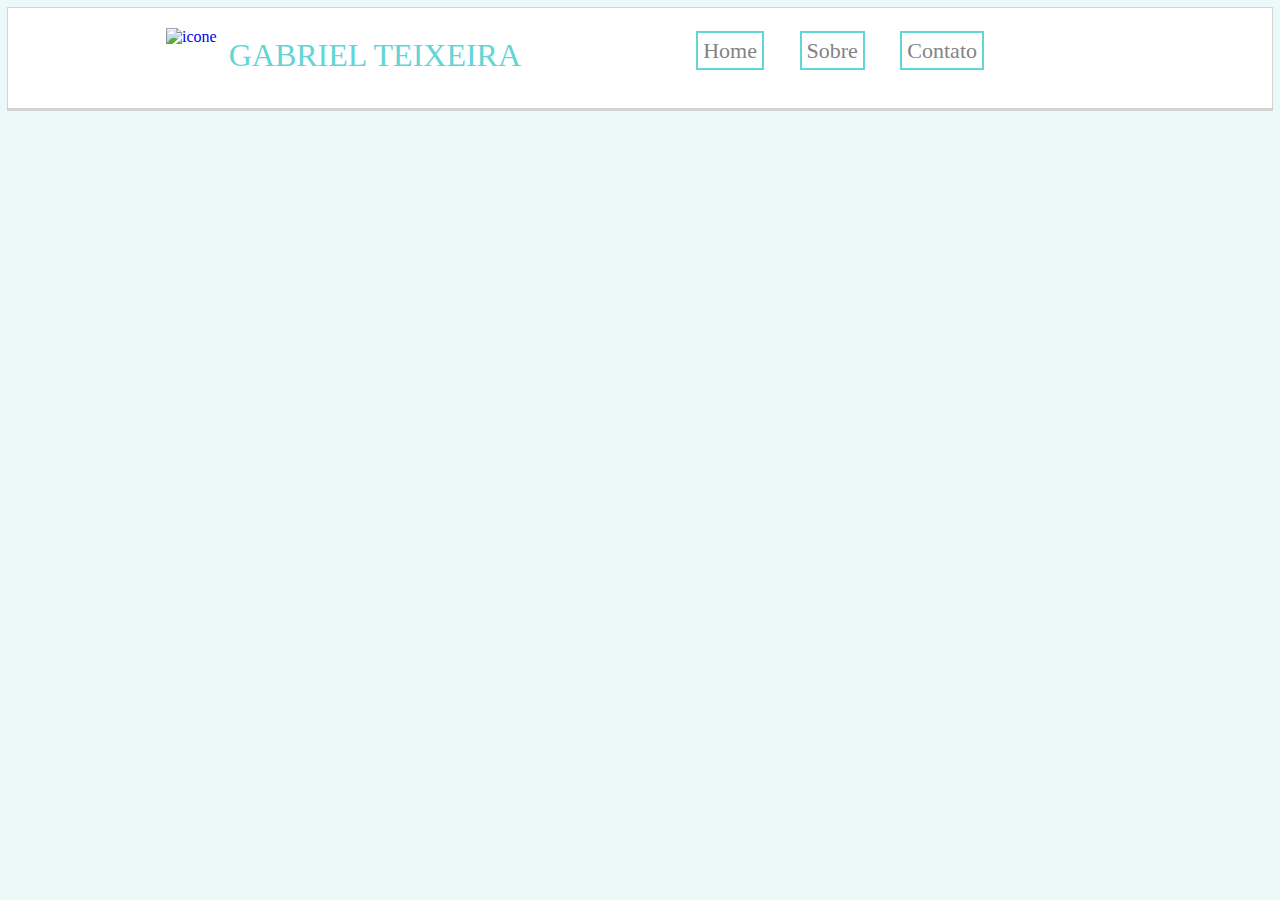
==== index.html @ cb0428c5 "Alteração de pasta" ====
<!DOCTYPE html>
<html lang="pt-br">
    <head>
        <meta charset="UTF-8">
        <title>About Myself</title>
        <link rel="stylesheet" type="text/css" href="header.css">
        <link rel="stylesheet" type="text/css" href="style.css">
        <link rel="shortcut icon" type="image/x-icon" href="https://image.flaticon.com/icons/svg/875/875503.svg">
    </head>
    <body>
        <header>
            <div class="caixa">
                <a href="index.html">
                    <img class="icone" src="https://image.flaticon.com/icons/svg/875/875641.svg" alt="icone">
                    
                </a>
                <h1>Gabriel Teixeira</h1>
                <nav>
                    <ul>
                        <li><a href="index.html">Home</a></li>
                        <li><a href="sobre.html">Sobre</a></li>
                        <li><a href="contato.html">Contato</a></li>
                    </ul>
                </nav>
            </div>
        </header>
        <main>

        </main>
    </body>
</html>
---- header.css ----
body {
    background: rgb(235, 250, 249);
}
header {
    background: white;
    padding: 20px 0 0 0;
    border-bottom: 2px solid lightgray;
    outline: 1px solid lightgray;
}

.caixa {
    position: relative;
    width: 75%;
    margin: 0 auto;
}

header a {
    text-decoration: none;
}


h1 {
    font-family: "Times New Roman", Times, serif;
    display: inline-block;
    vertical-align: top;
    text-transform: uppercase;
    font-weight: lighter;
    color: rgb(96, 214, 214);
    position: relative;
    bottom: 12px;
    margin-left: 8px;
}

.icone {
    height: 50px;
}

nav ul {
    display: inline-block;
    position: absolute;
    margin-right: 100px;
    right: 0;
    top: 0;
    font-size: 22px;
    color: rgb(131, 131, 131);
    margin-top: 10px;
}

nav li {
    display: inline;
    margin-right: 30px;
    text-decoration: none;
    padding: 5px;
    border: 2px solid rgb(96, 214, 214);
}

nav a {
    color: rgb(131, 131, 131);
}

li a:hover {
    color: rgb(2, 207, 207);
}
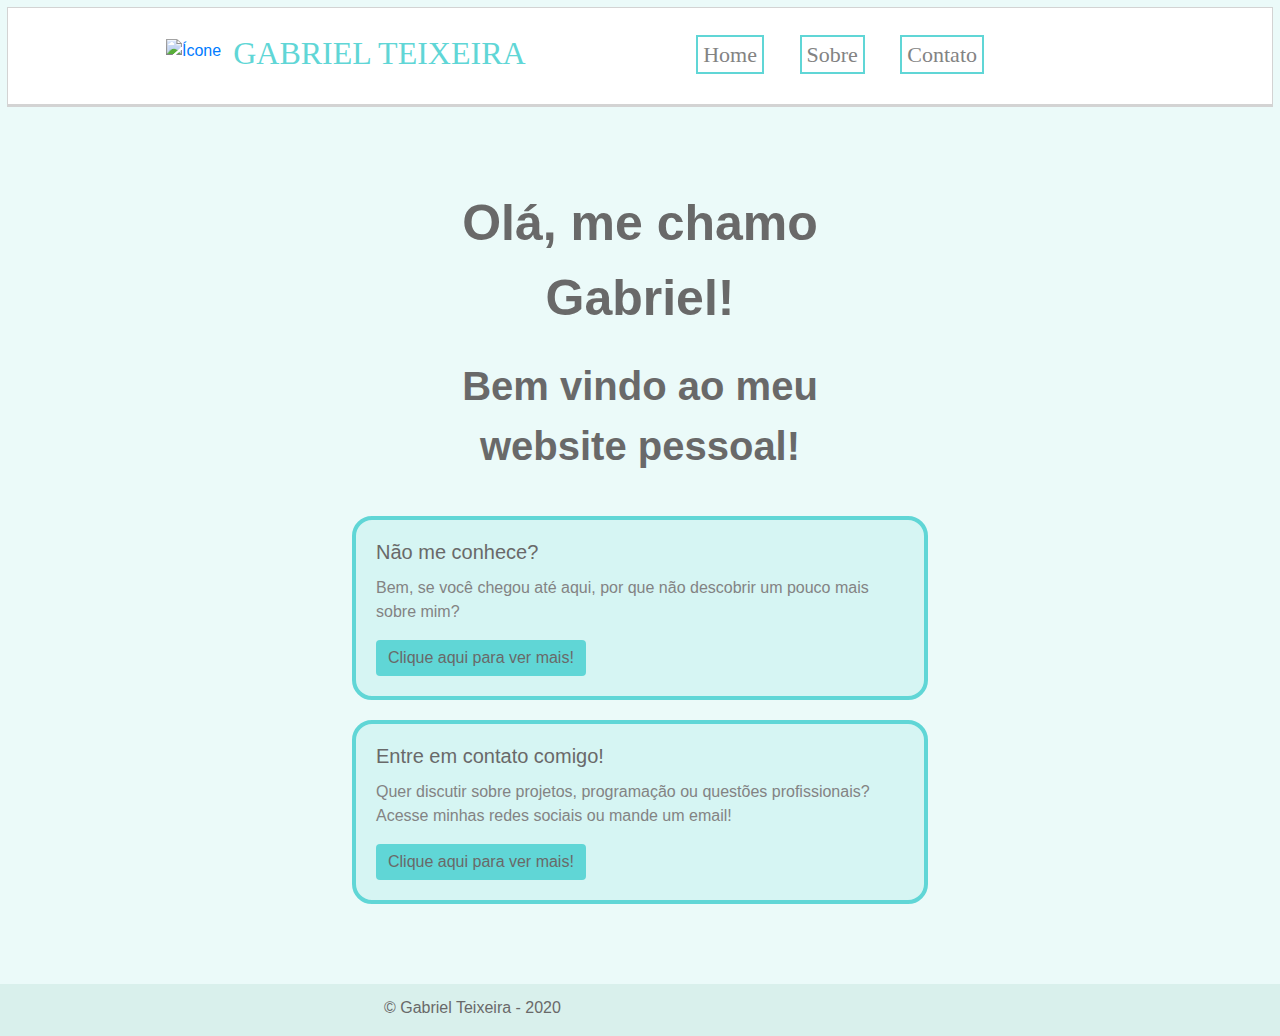
==== commit bb355099: "Reorganização de arquivos" ====
--- a/index.html
+++ b/index.html
@@ -2,17 +2,22 @@
 <html lang="pt-br">
     <head>
         <meta charset="UTF-8">
+        <meta name="viewport" content="width=device-width, initial-scale=1, shrink-to-fit=no">
+        <meta name="viewport" content="width=device-width,initial-scale=1,maximum-scale=1,user-scalable=no">
+        <meta http-equiv="X-UA-Compatible" content="IE=edge,chrome=1">
+        <meta name="HandheldFriendly" content="true">
         <title>About Myself</title>
-        <link rel="stylesheet" type="text/css" href="header.css">
-        <link rel="stylesheet" type="text/css" href="style.css">
+        <link rel="stylesheet" type="text/css" href="css/bootstrap.min.css">
+        <link rel="stylesheet" type="text/css" href="css/header.css">
+        <link rel="stylesheet" type="text/css" href="css/style.css">
         <link rel="shortcut icon" type="image/x-icon" href="https://image.flaticon.com/icons/svg/875/875503.svg">
     </head>
+
     <body>
         <header>
             <div class="caixa">
                 <a href="index.html">
-                    <img class="icone" src="https://image.flaticon.com/icons/svg/875/875641.svg" alt="icone">
-                    
+                    <img class="icone" src="https://image.flaticon.com/icons/svg/875/875641.svg" alt="Ícone">
                 </a>
                 <h1>Gabriel Teixeira</h1>
                 <nav>
@@ -24,8 +29,38 @@
                 </nav>
             </div>
         </header>
+
         <main>
+            <div class="introducao">
+                Olá, me chamo Gabriel!
+            </div>
+            <div class="introducao-subtexto">
+                Bem vindo ao meu website pessoal!
+            </div>
+            <div class="card-custom" class="card">
+                <div class="card-body" >
+                  <h5 class="card-title">Não me conhece?</h5>
+                  <p class="card-text">Bem, se você chegou até aqui, por que não descobrir um pouco mais sobre mim?</p>
+                  <a href="sobre.html" class="btn btn-primary">Clique aqui para ver mais!</a>
+                </div>
+            </div>
+            <div class="card-custom" class="card">
+                <div class="card-body" >
+                  <h5 class="card-title">Entre em contato comigo!</h5>
+                  <p class="card-text">Quer discutir sobre projetos, programação ou questões profissionais? Acesse minhas redes sociais ou mande um email!</p>
+                  <a href="contato.html" class="btn btn-primary">Clique aqui para ver mais!</a>
+                </div>
+            </div>
 
         </main>
+        <footer>
+            <div id="copyright">
+                <p class="copyright-texto">&copy; Gabriel Teixeira - 2020</p>
+            </div>
+        </footer>
+
+        <script src="https://code.jquery.com/jquery-3.5.1.slim.min.js" integrity="sha384-DfXdz2htPH0lsSSs5nCTpuj/zy4C+OGpamoFVy38MVBnE+IbbVYUew+OrCXaRkfj" crossorigin="anonymous"></script>
+        <script src="https://cdn.jsdelivr.net/npm/popper.js@1.16.0/dist/umd/popper.min.js" integrity="sha384-Q6E9RHvbIyZFJoft+2mJbHaEWldlvI9IOYy5n3zV9zzTtmI3UksdQRVvoxMfooAo" crossorigin="anonymous"></script>
+        <script src="https://stackpath.bootstrapcdn.com/bootstrap/4.5.0/js/bootstrap.min.js" integrity="sha384-OgVRvuATP1z7JjHLkuOU7Xw704+h835Lr+6QL9UvYjZE3Ipu6Tp75j7Bh/kR0JKI" crossorigin="anonymous"></script>
     </body>
 </html>
--- a/css/header.css
+++ b/css/header.css
@@ -0,0 +1,70 @@
+/* header para html com bootstrap*/
+body {
+    background: rgb(235, 250, 249);
+}
+header {
+    background: white;
+    padding: 20px 0 30px 0;
+    margin-left: 8px;
+    margin-top: 8px;
+    margin-right: 8px;
+    border-bottom: 2px solid lightgray;
+    outline: 1px solid lightgray;
+}
+
+.caixa {
+    position: relative;
+    width: 75%;
+    margin: 0 auto;
+}
+
+header a {
+    text-decoration: none !important;
+}
+
+
+h1 {
+    font-family: "Times New Roman", Times, serif;
+    display: inline-block;
+    vertical-align: middle;
+    text-transform: uppercase;
+    font-weight: lighter;
+    font-size: 32px;
+    color: rgb(96, 214, 214);
+    position: relative;
+    top: 6px;
+    right:0.4px;
+    margin-left: 8px;
+}
+
+.icone {
+    height: 50px;
+}
+
+nav ul {
+    display: inline-block;
+    position: absolute;
+    margin-right: 100px;
+    right: 0;
+    top: 0;
+    font-family: "Times New Roman", Times, serif;
+    font-size: 22px;
+    color: rgb(131, 131, 131);
+    margin-top: 10px;
+}
+
+nav li {
+    display: inline;
+    margin-right: 30px;
+    padding: 5px;
+    border: 2px solid rgb(96, 214, 214);
+}
+
+nav a {
+    color: rgb(131, 131, 131);
+}
+
+li a:hover {
+    color: rgb(2, 207, 207);
+}
+
--- a/css/style.css
+++ b/css/style.css
@@ -0,0 +1,65 @@
+.introducao {
+    font-family: -apple-system,BlinkMacSystemFont,"Segoe UI",Roboto,"Helvetica Neue",Arial,"Noto Sans",sans-serif,"Apple Color Emoji","Segoe UI Emoji","Segoe UI Symbol","Noto Color Emoji";
+    font-weight: 600;
+    font-size: 50px;
+    text-align: center;
+    color:rgb(105, 105, 105);
+    width:40%;
+    display: block;
+    position: relative;
+    margin: 80px auto 20px auto;
+}
+.introducao-subtexto {
+    font-family: -apple-system,BlinkMacSystemFont,"Segoe UI",Roboto,"Helvetica Neue",Arial,"Noto Sans",sans-serif,"Apple Color Emoji","Segoe UI Emoji","Segoe UI Symbol","Noto Color Emoji";
+    font-weight: 600;
+    font-size: 40px;
+    text-align: center;
+    color:rgb(105, 105, 105);
+    width:40%;
+    position: relative;
+    display: block;
+    margin: 20px auto 40px auto;
+}
+
+.card-custom {
+    position: relative;
+    background: rgb(214, 245, 243);
+    border: 4px solid rgb(96, 214, 214);
+    border-radius: 20px;
+    margin: 20px auto 20px auto;
+    width: 45%;
+}
+
+.card-custom a:hover {
+    color: darkgray;
+    background: rgb(27, 255, 255);
+}
+.card-title {
+    color: rgb(105, 105, 105);
+}
+
+.card-text {
+    color: rgb(131, 131, 131);
+}
+
+.btn-primary {
+    text-decoration: none;
+    background: rgb(96, 214, 214);
+    border: rgb(96, 214, 214);
+    color:rgb(105, 105, 105);
+}
+
+#copyright {
+    background: rgb(217, 240, 236);
+    display: flex;
+    flex-direction: row;
+    margin: 80px 0 0 0;
+    width: 100%;
+    padding: 12px 0 0 0;
+    bottom: 8%;
+}
+
+.copyright-texto {
+    color: rgb(105, 105, 105);
+    margin-left: 30%;
+}
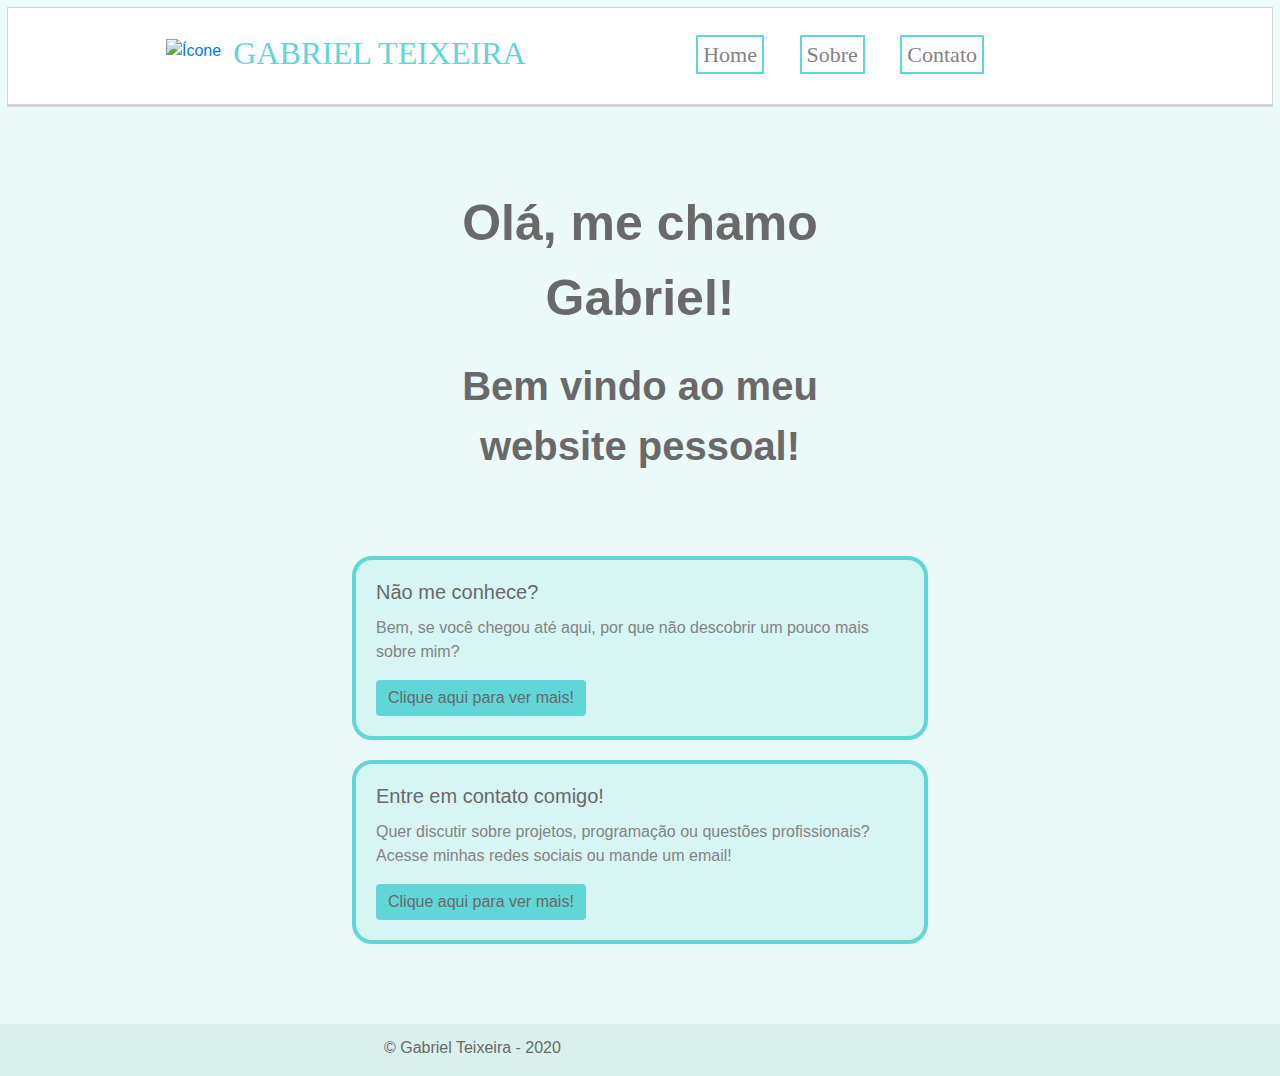
==== commit 4df1826b: "Formatação mobile - header com bootstrap" ====
--- a/index.html
+++ b/index.html
@@ -16,10 +16,12 @@
     <body>
         <header>
             <div class="caixa">
-                <a href="index.html">
-                    <img class="icone" src="https://image.flaticon.com/icons/svg/875/875641.svg" alt="Ícone">
-                </a>
-                <h1>Gabriel Teixeira</h1>
+                <div class="caixa-logo">
+                    <a href="index.html">
+                        <img class="icone" src="https://image.flaticon.com/icons/svg/875/875641.svg" alt="Ícone">
+                    </a>
+                    <h1>Gabriel Teixeira</h1>
+                </div>
                 <nav>
                     <ul>
                         <li><a href="index.html">Home</a></li>
--- a/css/header.css
+++ b/css/header.css
@@ -10,6 +10,12 @@
     margin-right: 8px;
     border-bottom: 2px solid lightgray;
     outline: 1px solid lightgray;
+}
+
+@media (max-width: 768px) {
+    header {
+        
+    }
 }
 
 .caixa {
@@ -37,8 +43,32 @@
     margin-left: 8px;
 }
 
+@media (max-width: 768px) {
+    h1 {
+        width: 60%;
+        right: 0;
+        margin: 0 0px 0 15px;
+    }
+}
+
 .icone {
     height: 50px;
+}
+
+@media (max-width: 768px) {
+    .icone {
+        height: 65px;;
+        margin: 13px 0px 0 53px;
+    }
+}
+
+@media (max-width: 768px) {
+    .caixa-logo {
+        display: flex;
+        width: 60%;
+        margin: 0 0 0 0;
+        justify-content: center;
+    }
 }
 
 nav ul {
@@ -53,12 +83,24 @@
     margin-top: 10px;
 }
 
+@media (max-width: 768px) {
+    nav ul {
+        display: flex;
+        position: relative;
+        margin: 10px auto 0 auto;
+        justify-content: center;
+
+    }
+}
+
 nav li {
     display: inline;
     margin-right: 30px;
     padding: 5px;
     border: 2px solid rgb(96, 214, 214);
 }
+
+
 
 nav a {
     color: rgb(131, 131, 131);
--- a/css/style.css
+++ b/css/style.css
@@ -9,6 +9,14 @@
     position: relative;
     margin: 80px auto 20px auto;
 }
+
+@media (max-width: 768px) {
+    .introducao {
+        width: 90%;
+        margin: 60px auto 10px auto;
+        font-size: 40px;
+    }
+}
 .introducao-subtexto {
     font-family: -apple-system,BlinkMacSystemFont,"Segoe UI",Roboto,"Helvetica Neue",Arial,"Noto Sans",sans-serif,"Apple Color Emoji","Segoe UI Emoji","Segoe UI Symbol","Noto Color Emoji";
     font-weight: 600;
@@ -18,7 +26,15 @@
     width:40%;
     position: relative;
     display: block;
-    margin: 20px auto 40px auto;
+    margin: 20px auto 80px auto;
+}
+
+@media (max-width: 768px) {
+    .introducao-subtexto {
+        width: 90%;
+        margin: 0 auto 40px auto;
+        font-size: 35px;
+    }
 }
 
 .card-custom {
@@ -28,6 +44,12 @@
     border-radius: 20px;
     margin: 20px auto 20px auto;
     width: 45%;
+}
+
+@media (max-width: 768px) {
+    .card-custom {
+        width: 90%;
+    }
 }
 
 .card-custom a:hover {
